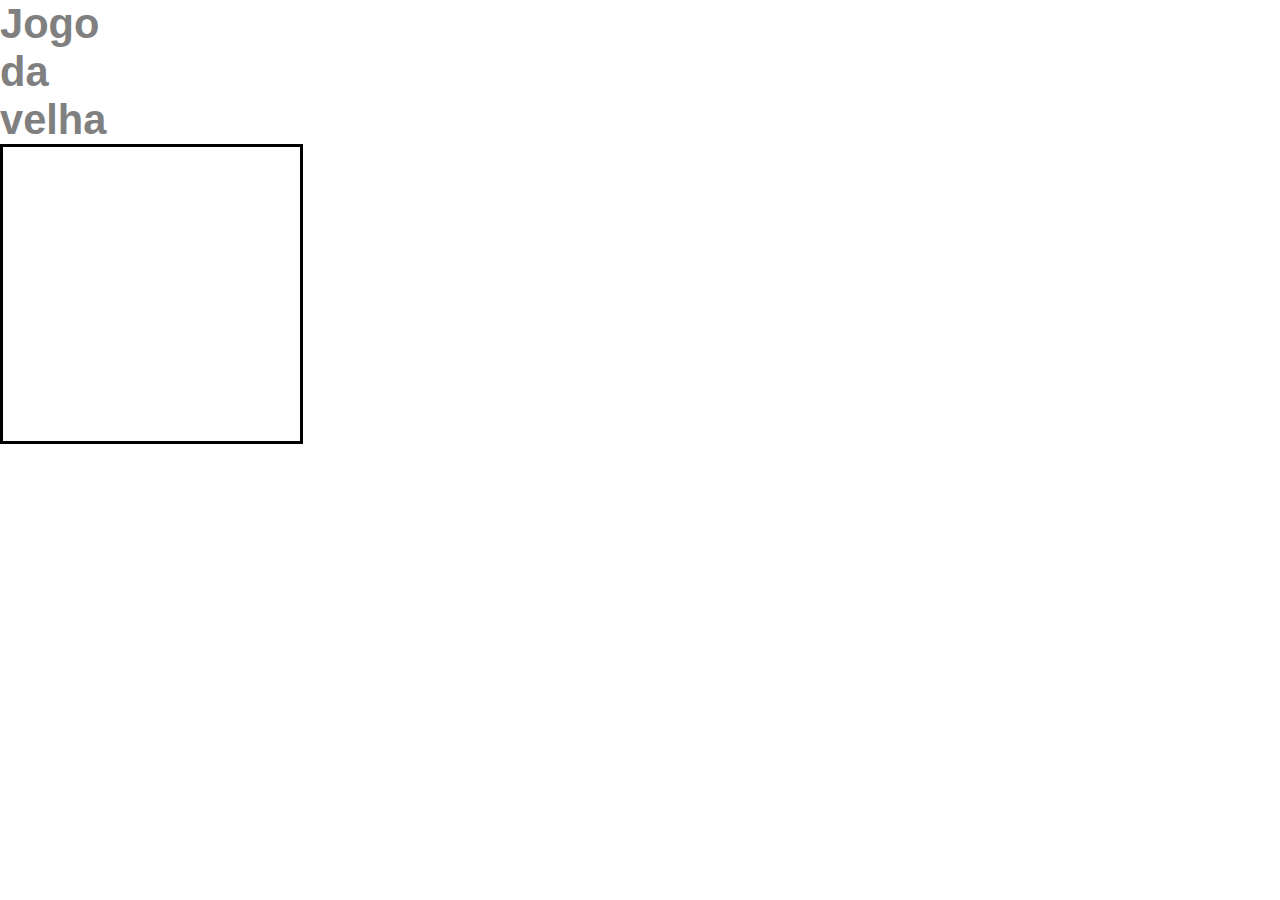
==== game.html @ c9f2b9f8 "jogo da velha" ====
<!DOCTYPE html>
<html lang="en">
<head>
    <meta charset="UTF-8">
    <meta http-equiv="X-UA-Compatible" content="IE=edge">
    <meta name="viewport" content="width=device-width, initial-scale=1.0">

    <link rel="stylesheet" href="game.css">
    <title>Game da velha</title>
</head>
<body>

    <!-- <div id="game"> -->
        <!-- <div class="linha"> -->
            <!-- <div class="casa" id="casa1"></div> -->
            <!-- <div class="casa" id="casa2"></div> -->
            <!-- <div class="casa" id="casa3"></div> -->
        <!-- </div> -->
        <!-- <div class="linha"> -->
            <!-- <div class="casa" id="casa4"></div> -->
            <!-- <div class="casa" id="casa5"></div> -->
            <!-- <div class="casa" id="casa6"></div> -->
        <!-- </div> -->
        <!-- <div class="linha"> -->
            <!-- <div class="casa" id="casa7"></div> -->
            <!-- <div class="casa" id="casa8"></div> -->
            <!-- <div class="casa" id="casa9"></div> -->
        <!-- </div> -->
    <!-- </div> -->
    <!-- <div id="resultado"></div> -->


    <h1>Jogo da velha <span id="jogador"></span></h1>
        <!-- <main> -->

            <div id="game"> 
                <div class="linha">
                    <div class="casa" id="casa1"></div>
                    <div class="casa" id="casa2"></div>
                    <div class="casa" id="casa3"></div>
                </div>
                <div class="linha">
                    <div class="casa" id="casa4"></div>
                    <div class="casa" id="casa5"></div>
                    <div class="casa" id="casa6"></div>
                </div>
                <div class="linha">
                    <div class="casa" id="casa7"></div>
                    <div class="casa" id="casa8"></div>
                    <div class="casa" id="casa9"></div>
                </div>
            </div>

        <!-- </main> -->

        <!-- <input type="button" value="Reiniciar" id="reiniciar"> -->



    
</body>
</html>
---- game.css ----
/* #game{
    width:603px;
    height:600px;
    border:solid 3px
}
 
.linha{
    height:200px;
    border-bottom:solid 1px;
}
 
.casa{
    width:200px;
    height:100%;
    border-right:solid 1px;
    float:left;
} */


*{
    margin: 0;
    padding: 0;
    box-sizing: border-box;
}


body {
    /* background-color: black; */
    width: 0vw;
    height: 0vh;
    /* text-align: center; */
    font-family: Verdana, Helvetica, sans-serif;
    font-size: 1.3em;
}

h1{
    /* color: white; */
    color: gray;
    background-color: green;
}

#game{
    width:303px;
    height:300px;
    border:solid 3px black;
    /* display: flex;
    justify-content: center;
    align-items: center; */
}

div {
    background-color: transparent;
    font-size: 6vw;
    width: 10vw;
    height:10vw;
    margin: 0;
    color: white;
    border-color: black;
}

input:hover{
    border: red;
}

#jogador {
    display: inline;
    cursor: pointer;
}
/* 
#reiniciar {
    margin-top: 2%;
    width: 10vw;
    height:5vw;
    border-radius: 10px;
    border: transparent;
    font-size: 1em;
    color: black;
} */
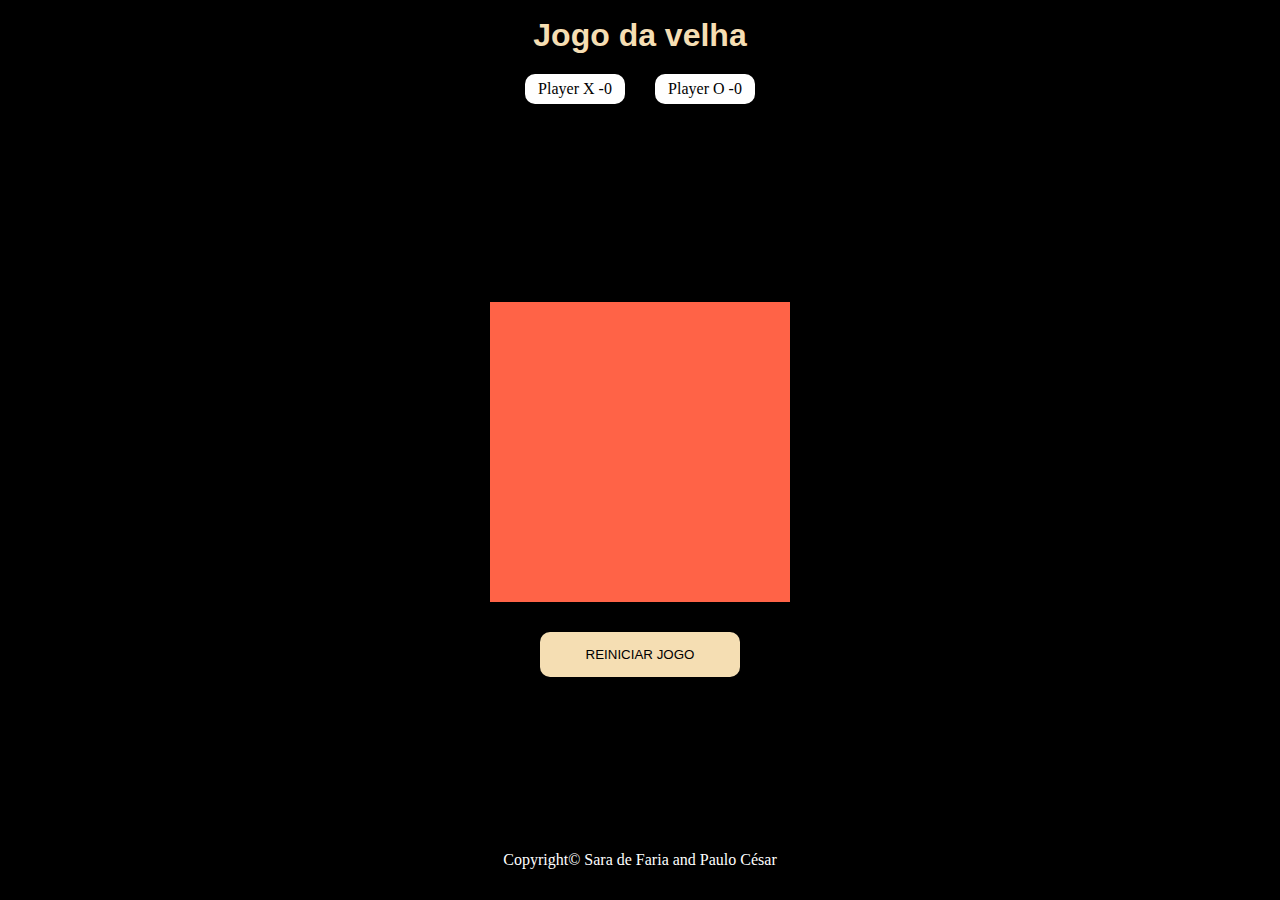
==== commit 7761f892: "iniciando o layout do jogo da velha" ====
--- a/game.html
+++ b/game.html
@@ -4,60 +4,69 @@
     <meta charset="UTF-8">
     <meta http-equiv="X-UA-Compatible" content="IE=edge">
     <meta name="viewport" content="width=device-width, initial-scale=1.0">
+    <title>Jogo da velha</title>
 
     <link rel="stylesheet" href="game.css">
-    <title>Game da velha</title>
 </head>
 <body>
 
-    <!-- <div id="game"> -->
-        <!-- <div class="linha"> -->
-            <!-- <div class="casa" id="casa1"></div> -->
-            <!-- <div class="casa" id="casa2"></div> -->
-            <!-- <div class="casa" id="casa3"></div> -->
-        <!-- </div> -->
-        <!-- <div class="linha"> -->
-            <!-- <div class="casa" id="casa4"></div> -->
-            <!-- <div class="casa" id="casa5"></div> -->
-            <!-- <div class="casa" id="casa6"></div> -->
-        <!-- </div> -->
-        <!-- <div class="linha"> -->
-            <!-- <div class="casa" id="casa7"></div> -->
-            <!-- <div class="casa" id="casa8"></div> -->
-            <!-- <div class="casa" id="casa9"></div> -->
-        <!-- </div> -->
-    <!-- </div> -->
-    <!-- <div id="resultado"></div> -->
+    <header>
+        <h1>Jogo da velha</h1>
+
+        <!-- <div>
+            <label for="" class="joagdor-1">Jogador X </label>
+            <label for="" class="jogador-2">Jogador O </label>
+        </div> -->
 
 
-    <h1>Jogo da velha <span id="jogador"></span></h1>
-        <!-- <main> -->
-
-            <div id="game"> 
-                <div class="linha">
-                    <div class="casa" id="casa1"></div>
-                    <div class="casa" id="casa2"></div>
-                    <div class="casa" id="casa3"></div>
-                </div>
-                <div class="linha">
-                    <div class="casa" id="casa4"></div>
-                    <div class="casa" id="casa5"></div>
-                    <div class="casa" id="casa6"></div>
-                </div>
-                <div class="linha">
-                    <div class="casa" id="casa7"></div>
-                    <div class="casa" id="casa8"></div>
-                    <div class="casa" id="casa9"></div>
-                </div>
+        <div class="display jogadores">
+            <div class="jogador">
+                <label>Player X -</label>
+                <span class="score">0</span>
             </div>
 
-        <!-- </main> -->
+            <div class="jogador">
+                <label>Player O -</label>
+                <span class="score">0</span>
+            </div>
+        </div>
 
-        <!-- <input type="button" value="Reiniciar" id="reiniciar"> -->
+    </header>
+    <main>
+
+      
+    
+
+        <label class="vez-jogador">Vez de (X ou O)</label>
 
 
 
+        <div id="game"> 
+            <div class="linha">
+                <div class="casa a" id="casa1"></div>
+                <div class="casa b" id="casa2"></div>
+                <div class="casa c" id="casa3"></div>
+            </div>
+            <div class="linha">
+                <div class="casa d" id="casa4"></div>
+                <div class="casa e" id="casa5"></div>
+                <div class="casa f" id="casa6"></div>
+            </div>
+            <div class="linha">
+                <div class="casa g" id="casa7"></div>
+                <div class="casa h" id="casa8"></div>
+                <div class="casa i" id="casa9"></div>
+            </div>
+        </div>
+
+
+        <button>REINICIAR JOGO</button>
+
+    </main>
     
+    <footer>
+        <span>Copyright&copy; Sara de Faria and Paulo César </span>
+    </footer>
+
 </body>
-</html>
-
+</html>--- a/game.css
+++ b/game.css
@@ -1,78 +1,126 @@
-/* #game{
-    width:603px;
-    height:600px;
-    border:solid 3px
-}
- 
-.linha{
-    height:200px;
-    border-bottom:solid 1px;
-}
- 
-.casa{
-    width:200px;
-    height:100%;
-    border-right:solid 1px;
-    float:left;
-} */
-
-
 *{
     margin: 0;
     padding: 0;
     box-sizing: border-box;
 }
+body{
+    background-color: black;
+    display: flex;
+    align-items: center;
+    justify-content: center;
+    width: 100vw;
+    height: 100vh;
+    /* background-color: black; */
+    flex-direction: column;
+}
 
+header{
+ display: flex;
+ align-items: center;
+ justify-content: center;
+ flex-direction: column;
+ height: 140px;
+}
 
-body {
-    /* background-color: black; */
-    width: 0vw;
-    height: 0vh;
-    /* text-align: center; */
-    font-family: Verdana, Helvetica, sans-serif;
-    font-size: 1.3em;
+main{
+    display: flex;
+    align-items: center;
+    justify-content: center;
+    flex-direction: column;
+    flex-grow: 2;
+    
+    /* background-color: violet; */
 }
 
 h1{
-    /* color: white; */
-    color: gray;
-    background-color: green;
+    display: flex;
+    align-items: center;
+    justify-content: center;
+    font-family: 'Cairo', sans-serif;
+    color: wheat;
+}
+
+.display{
+    display: flex;
+    width: 100%;
+    height: 50%;
+    justify-content: space-around;
+    align-items: center;
+    gap: 30px;
+}
+
+.jogadores{
+    width: 100%;
+    display: flex;
+}
+
+.jogador{
+    background-color: white;
+    border-radius: 10px;
+    width: 100px;
+    height: 30px;
+    display: flex;
+    align-items:center;
+    justify-content: center;
+    
+    color: black;
+}
+.jogador label, span{
+    color: black;
+}
+
+.vez-jogador{
+    /* background-color: tomato; */
+    display: flex;
+    justify-content: center;
+    align-items: center;
 }
 
 #game{
-    width:303px;
-    height:300px;
-    border:solid 3px black;
-    /* display: flex;
+    display: flex;
+    flex-direction: column;
+
+}
+ 
+.linha{
+    display: flex;
+    flex-direction: row;
+
+}
+ 
+.casa{
+    width:100px;
+    height:100px;
+    background-color:tomato;
+
+} 
+
+button{
+    display: flex;
     justify-content: center;
-    align-items: center; */
+    align-items: center;
+    margin-top: 30px;
+    border-radius: 10px;
+    height: 45px;
+    width: 200px;
+    background-color: wheat;
+    border-color: transparent;
 }
 
-div {
-    background-color: transparent;
-    font-size: 6vw;
-    width: 10vw;
-    height:10vw;
-    margin: 0;
-    color: white;
-    border-color: black;
+
+footer{
+    display: flex;
+    align-items: center;
+    justify-content: center;
+    height: 80px;
+    width: 100vw;
+    /* background-color: aqua; */
 }
 
-input:hover{
-    border: red;
+footer span{
+    color: white;
 }
 
-#jogador {
-    display: inline;
-    cursor: pointer;
-}
-/* 
-#reiniciar {
-    margin-top: 2%;
-    width: 10vw;
-    height:5vw;
-    border-radius: 10px;
-    border: transparent;
-    font-size: 1em;
-    color: black;
-} */+.a{
+ border: 0px 5px 5px 5px solid white;
+}